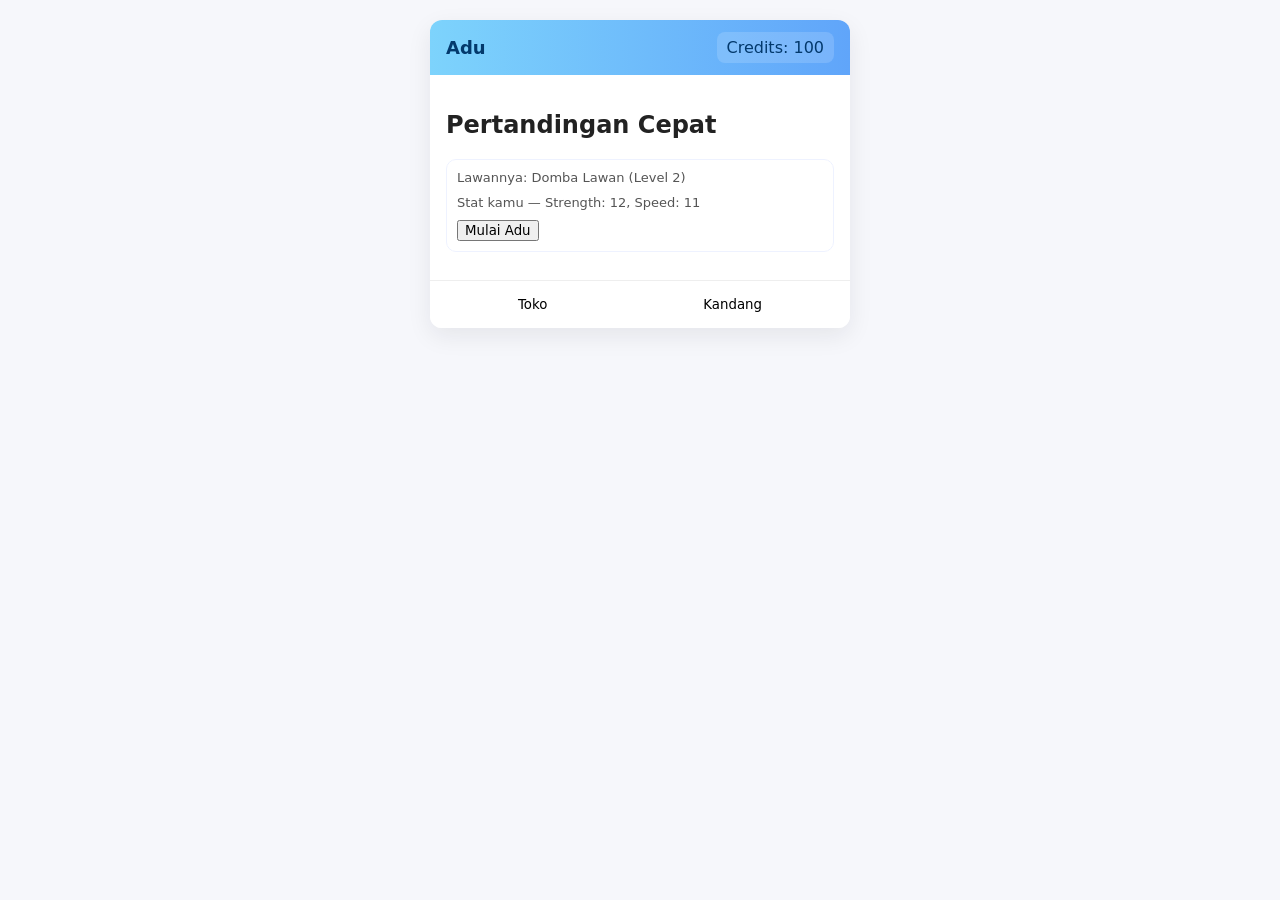
==== compete_mockup.html @ 68c41bdc "Deploying to gh-pages from @ okrullp78-rgb/GameDomba@0626486deee7e14381f2afb54296d77724984b6d 🚀" ====
<!doctype html>
<html lang="id">
<head>
  <meta charset="utf-8">
  <meta name="viewport" content="width=device-width,initial-scale=1">
  <title>GameDomba — Adu</title>
  <link rel="stylesheet" href="shop_style.css">
</head>
<body>
  <div class="app">
    <header>
      <h1>Adu</h1>
      <div class="hud"><div class="credit">Credits: <span id="credits">100</span></div></div>
    </header>
    <main>
      <section class="screen active">
        <h2>Pertandingan Cepat</h2>
        <div class="card">
          <p>Lawannya: Domba Lawan (Level 2)</p>
          <p>Stat kamu — Strength: 12, Speed: 11</p>
          <button id="fightBtn">Mulai Adu</button>
        </div>
        <div id="result" style="margin-top:12px"></div>
      </section>
    </main>
    <footer>
      <nav>
        <a href="shop_mockup.html"><button>Toko</button></a>
        <a href="stable_mockup.html"><button>Kandang</button></a>
      </nav>
    </footer>
  </div>
  <script>
    function rand(){return Math.random()*10}
    document.getElementById('fightBtn').addEventListener('click', ()=>{
      const myScore = 12*0.6 + 11*0.4 + rand();
      const oppScore = 10*0.6 + 9*0.4 + rand();
      const win = myScore>=oppScore;
      document.getElementById('result').textContent = win? 'Menang! +20 Credits':'Kalah. Coba latih lagi.';
    });
  </script>
</body>
</html>
---- shop_style.css ----
*{box-sizing:border-box;font-family:Inter, system-ui, Arial, sans-serif}
body{margin:0;background:#f6f7fb;color:#222}
.app{max-width:420px;margin:20px auto;background:#fff;border-radius:12px;overflow:hidden;box-shadow:0 8px 24px rgba(20,20,40,0.08)}
header{display:flex;justify-content:space-between;align-items:center;padding:12px 16px;background:linear-gradient(90deg,#7dd3fc,#60a5fa);color:#03396c}
header h1{margin:0;font-size:18px}
.hud{display:flex;gap:8px;align-items:center}
.hud .credit{background:rgba(255,255,255,0.15);padding:6px 10px;border-radius:8px}
main{padding:16px}
.screen{display:none}
.screen.active{display:block}
.shop-grid{display:grid;grid-template-columns:repeat(2,1fr);gap:12px}
.card{background:#fff;border:1px solid #eef2ff;padding:10px;border-radius:10px}
.card h4{margin:0 0 6px 0}
.card p{margin:0 0 10px 0;color:#555;font-size:13px}
.card-foot{display:flex;justify-content:space-between;align-items:center}
.card-foot button{background:#0ea5e9;color:#fff;border:none;padding:6px 8px;border-radius:8px}
footer{background:#fff;padding:10px;border-top:1px solid #eee}
footer nav{display:flex;justify-content:space-around}
footer button{background:transparent;border:0;padding:6px 8px;border-radius:8px}
.detail{padding:10px}
.detail-actions{display:flex;gap:8px;align-items:center}
.price{font-weight:600}
.toast{position:fixed;left:50%;transform:translateX(-50%);bottom:24px;background:#111;color:#fff;padding:8px 12px;border-radius:8px;opacity:0;transition:opacity .2s}
.toast.show{opacity:0.95}
#backBtn{background:transparent;border:0;margin-bottom:8px}
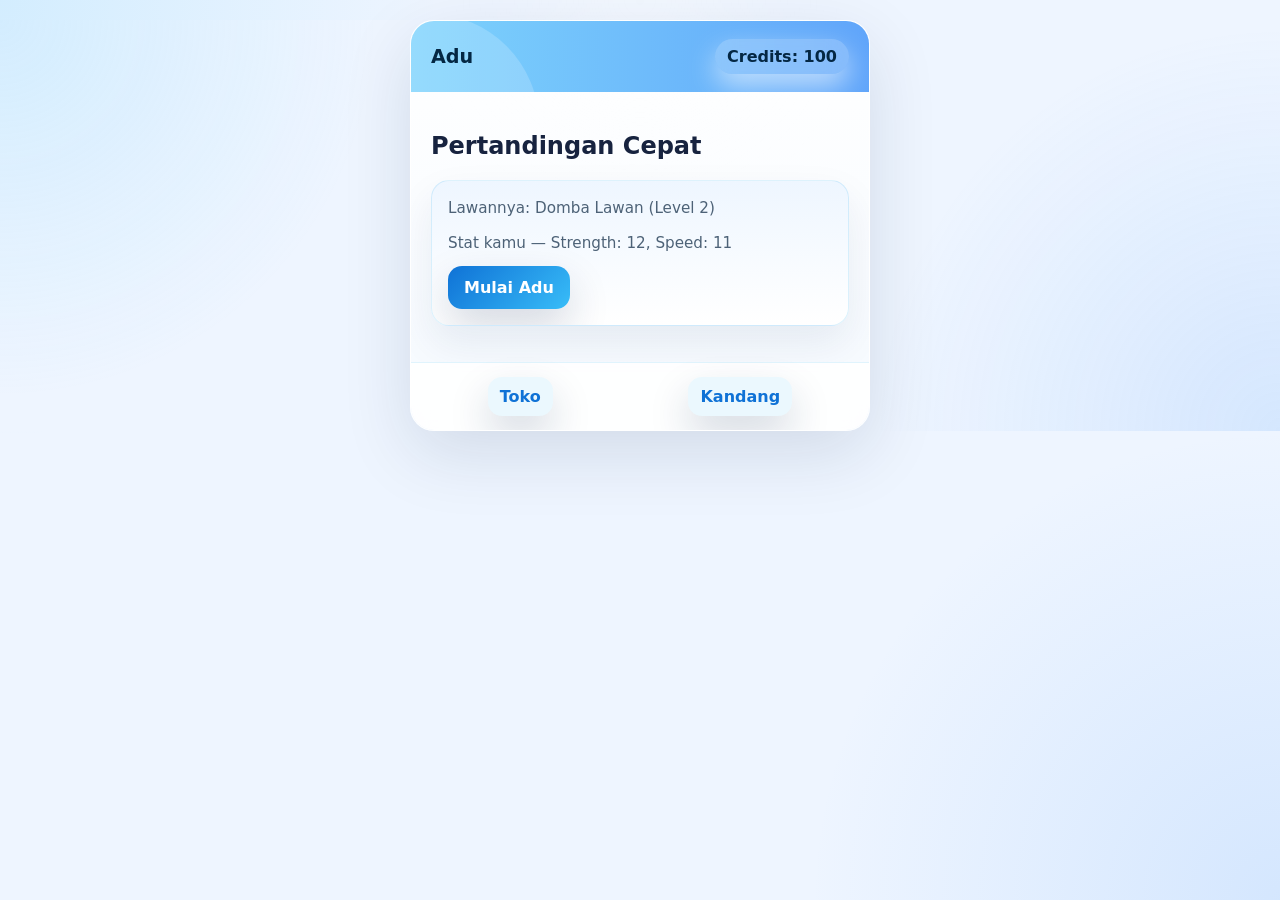
==== commit 1bd0165f: "Deploying to gh-pages from @ okrullp78-rgb/GameDomba@c6a2bfed3554b9da61ca49b2d74156db4e5d9eae 🚀" ====
--- a/compete_mockup.html
+++ b/compete_mockup.html
@@ -15,12 +15,12 @@
     <main>
       <section class="screen active">
         <h2>Pertandingan Cepat</h2>
-        <div class="card">
+        <div class="card result-card" id="battleCard">
           <p>Lawannya: Domba Lawan (Level 2)</p>
           <p>Stat kamu — Strength: 12, Speed: 11</p>
           <button id="fightBtn">Mulai Adu</button>
         </div>
-        <div id="result" style="margin-top:12px"></div>
+        <div id="result" class="result-text" style="margin-top:16px"></div>
       </section>
     </main>
     <footer>
@@ -32,11 +32,24 @@
   </div>
   <script>
     function rand(){return Math.random()*10}
+    const battleCard = document.getElementById('battleCard');
+    const resultEl = document.getElementById('result');
+
     document.getElementById('fightBtn').addEventListener('click', ()=>{
       const myScore = 12*0.6 + 11*0.4 + rand();
       const oppScore = 10*0.6 + 9*0.4 + rand();
-      const win = myScore>=oppScore;
-      document.getElementById('result').textContent = win? 'Menang! +20 Credits':'Kalah. Coba latih lagi.';
+      const win = myScore >= oppScore;
+      if (win) {
+        battleCard.classList.remove('lose');
+        battleCard.classList.add('win');
+        resultEl.textContent = 'Menang! +20 Credits';
+      } else {
+        battleCard.classList.remove('win');
+        battleCard.classList.add('lose');
+        resultEl.textContent = 'Kalah. Coba latih lagi.';
+      }
+      resultEl.classList.add('pop');
+      setTimeout(() => resultEl.classList.remove('pop'), 500);
     });
   </script>
 </body>
--- a/shop_style.css
+++ b/shop_style.css
@@ -1,25 +1,56 @@
-*{box-sizing:border-box;font-family:Inter, system-ui, Arial, sans-serif}
-body{margin:0;background:#f6f7fb;color:#222}
-.app{max-width:420px;margin:20px auto;background:#fff;border-radius:12px;overflow:hidden;box-shadow:0 8px 24px rgba(20,20,40,0.08)}
-header{display:flex;justify-content:space-between;align-items:center;padding:12px 16px;background:linear-gradient(90deg,#7dd3fc,#60a5fa);color:#03396c}
-header h1{margin:0;font-size:18px}
-.hud{display:flex;gap:8px;align-items:center}
-.hud .credit{background:rgba(255,255,255,0.15);padding:6px 10px;border-radius:8px}
-main{padding:16px}
-.screen{display:none}
-.screen.active{display:block}
-.shop-grid{display:grid;grid-template-columns:repeat(2,1fr);gap:12px}
-.card{background:#fff;border:1px solid #eef2ff;padding:10px;border-radius:10px}
-.card h4{margin:0 0 6px 0}
-.card p{margin:0 0 10px 0;color:#555;font-size:13px}
-.card-foot{display:flex;justify-content:space-between;align-items:center}
-.card-foot button{background:#0ea5e9;color:#fff;border:none;padding:6px 8px;border-radius:8px}
-footer{background:#fff;padding:10px;border-top:1px solid #eee}
-footer nav{display:flex;justify-content:space-around}
-footer button{background:transparent;border:0;padding:6px 8px;border-radius:8px}
+*{box-sizing:border-box;font-family:Inter, system-ui, Arial, sans-serif;scroll-behavior:smooth}
+:root{--bg:#eef5ff;--surface:#ffffff;--surface-strong:#f8fbff;--primary:#0f72d6;--primary-soft:#7dd3fc;--text:#17233f;--shadow:0 18px 40px rgba(15,39,85,0.12)}
+html,body{margin:0;padding:0;background:radial-gradient(circle at top left, rgba(125,211,252,0.24), transparent 28%), radial-gradient(circle at bottom right, rgba(96,165,250,0.18), transparent 30%), var(--bg);color:var(--text);min-height:100%}
+body::before{content:'';position:fixed;top:-20%;left:50%;width:360px;height:360px;background:radial-gradient(circle, rgba(255,255,255,0.35), transparent 60%);transform:translateX(-50%);pointer-events:none;filter:blur(45px)}
+.app{max-width:460px;margin:20px auto 40px;overflow:hidden;border-radius:24px;box-shadow:0 22px 70px rgba(9,30,66,0.12);background:linear-gradient(180deg, rgba(255,255,255,0.98), rgba(245,250,255,0.98));border:1px solid rgba(255,255,255,0.9)}
+header{display:flex;justify-content:space-between;align-items:center;padding:18px 20px;background:linear-gradient(90deg,#7dd3fc,#60a5fa);color:#042743;position:relative;overflow:hidden}
+header::after{content:'';position:absolute;left:-20%;top:-10%;width:220px;height:220px;background:rgba(255,255,255,0.18);border-radius:50%;animation:float 10s ease-in-out infinite}
+header h1{margin:0;font-size:1.2rem;z-index:1}
+.hud{display:flex;gap:10px;align-items:center;z-index:1}
+.hud .credit{background:rgba(255,255,255,0.24);padding:8px 12px;border-radius:999px;font-weight:600;backdrop-filter:blur(10px);box-shadow:0 12px 28px rgba(255,255,255,0.6)}
+main{padding:20px}
+.shop-hero{margin-bottom:18px;padding:18px 16px;background:linear-gradient(135deg, rgba(96,165,250,0.16), rgba(125,211,252,0.1));border-radius:18px;border:1px solid rgba(96,165,250,0.18);animation:fadeIn 0.6s ease forwards}
+.shop-hero h2{margin:0 0 6px;font-size:1.4rem}
+.shop-hero p{margin:0;color:#38517a;line-height:1.6}
+.screen{display:none;opacity:0;transform:translateY(12px);transition:opacity .4s ease, transform .4s ease}
+.screen.active{display:block;opacity:1;transform:translateY(0)}
+.shop-grid{display:grid;grid-template-columns:repeat(2,minmax(0,1fr));gap:14px}
+.card{background:var(--surface);border:1px solid rgba(14,165,233,0.12);padding:16px;border-radius:18px;box-shadow:var(--shadow);transition:transform .25s ease, box-shadow .25s ease,border-color .25s ease;position:relative;overflow:hidden;animation:fadeIn 0.5s ease forwards}
+.card:nth-child(1){animation-delay:.05s}
+.card:nth-child(2){animation-delay:.1s}
+.card:nth-child(3){animation-delay:.15s}
+.card:nth-child(4){animation-delay:.2s}
+.card::before{content:'';position:absolute;left:-50%;top:0;width:180%;height:100%;background:linear-gradient(120deg, transparent 0%, rgba(255,255,255,0.55) 45%, rgba(255,255,255,0.1) 55%, transparent 100%);transform:translateX(-100%) skewX(-20deg);transition:transform .6s ease;pointer-events:none}
+.card:hover{transform:translateY(-6px);box-shadow:0 26px 50px rgba(15,39,85,0.18);border-color:#60a5fa}
+.card:hover::before{transform:translateX(110%) skewX(-20deg)}
+.card h4{margin:0 0 8px 0;font-size:1rem}
+.card p{margin:0 0 12px;color:#4d6277;font-size:0.95rem;line-height:1.5}
+.card-foot{display:flex;justify-content:space-between;align-items:center;gap:12px}
+button, .card-foot button{font:inherit;cursor:pointer;transition:transform .2s ease, box-shadow .2s ease, background .2s ease}
+button{border:none;border-radius:14px;padding:12px 16px;background:linear-gradient(135deg, #0f72d6, #38bdf8);color:#fff;box-shadow:0 18px 40px rgba(15,39,85,0.18);font-weight:700}
+button:hover{transform:translateY(-2px);box-shadow:0 22px 46px rgba(15,39,85,0.22)}
+.detail-actions{display:flex;flex-wrap:wrap;gap:10px;align-items:center;margin-top:16px}
+.price{font-weight:700}
+footer{background:rgba(255,255,255,0.85);padding:14px 14px;border-top:1px solid rgba(14,165,233,0.12);backdrop-filter:blur(10px)}
+footer nav{display:flex;justify-content:space-around;gap:10px}
+footer button{width:100%;background:rgba(14,165,233,0.08);color:var(--primary);padding:10px 12px;border-radius:14px}
+footer button:hover{background:rgba(14,165,233,0.16)}
 .detail{padding:10px}
-.detail-actions{display:flex;gap:8px;align-items:center}
-.price{font-weight:600}
-.toast{position:fixed;left:50%;transform:translateX(-50%);bottom:24px;background:#111;color:#fff;padding:8px 12px;border-radius:8px;opacity:0;transition:opacity .2s}
-.toast.show{opacity:0.95}
-#backBtn{background:transparent;border:0;margin-bottom:8px}+.toast{position:fixed;left:50%;bottom:24px;transform:translateX(-50%) translateY(24px);background:rgba(15,39,85,0.96);color:#fff;padding:12px 16px;border-radius:16px;opacity:0;pointer-events:none;transition:opacity .2s ease, transform .2s ease;z-index:20}
+.toast.show{opacity:1;transform:translateX(-50%) translateY(0)}
+#backBtn{background:rgba(255,255,255,0.85);border:1px solid rgba(14,165,233,0.14);margin-bottom:12px;padding:8px 14px;border-radius:14px}
+.stable-grid{display:grid;grid-template-columns:1fr;gap:14px}
+.status-card{position:relative;overflow:hidden}
+.status-card::before{content:'🐑';position:absolute;right:16px;top:16px;font-size:48px;opacity:.16;animation:sway 5s ease-in-out infinite}
+.result-card{padding:16px;border-radius:18px;background:linear-gradient(180deg,#eef6ff,#ffffff);box-shadow:0 18px 40px rgba(15,39,85,0.08);border:1px solid rgba(14,165,233,0.14)}
+.result-card.win{border-color:#22c55e;background:linear-gradient(180deg,#ecfdf5,#ffffff)}
+.result-card.lose{border-color:#f97316;background:linear-gradient(180deg,#fff7ed,#ffffff)}
+.result-text{font-weight:700;animation:pop 0.4s ease}
+@keyframes float{0%,100%{transform:translateX(-50%) translateY(0)}50%{transform:translateX(-50%) translateY(10px)}}
+@keyframes sway{0%,100%{transform:translateX(0)}50%{transform:translateX(6px)}}
+@keyframes pop{0%{transform:scale(.92);opacity:0}100%{transform:scale(1);opacity:1}}
+@keyframes pulse{0%,100%{transform:scale(1)}50%{transform:scale(1.03)}}
+.pulse{animation:pulse .45s ease both}
+.pop{animation:pop .35s ease forwards}
+@keyframes fadeIn{0%{opacity:0;transform:translateY(18px)}100%{opacity:1;transform:translateY(0)}}
+@media (max-width:480px){.app{margin:10px;}.shop-grid{grid-template-columns:1fr}.card{padding:14px}header h1{font-size:1rem}.detail-actions{flex-direction:column;align-items:stretch}}
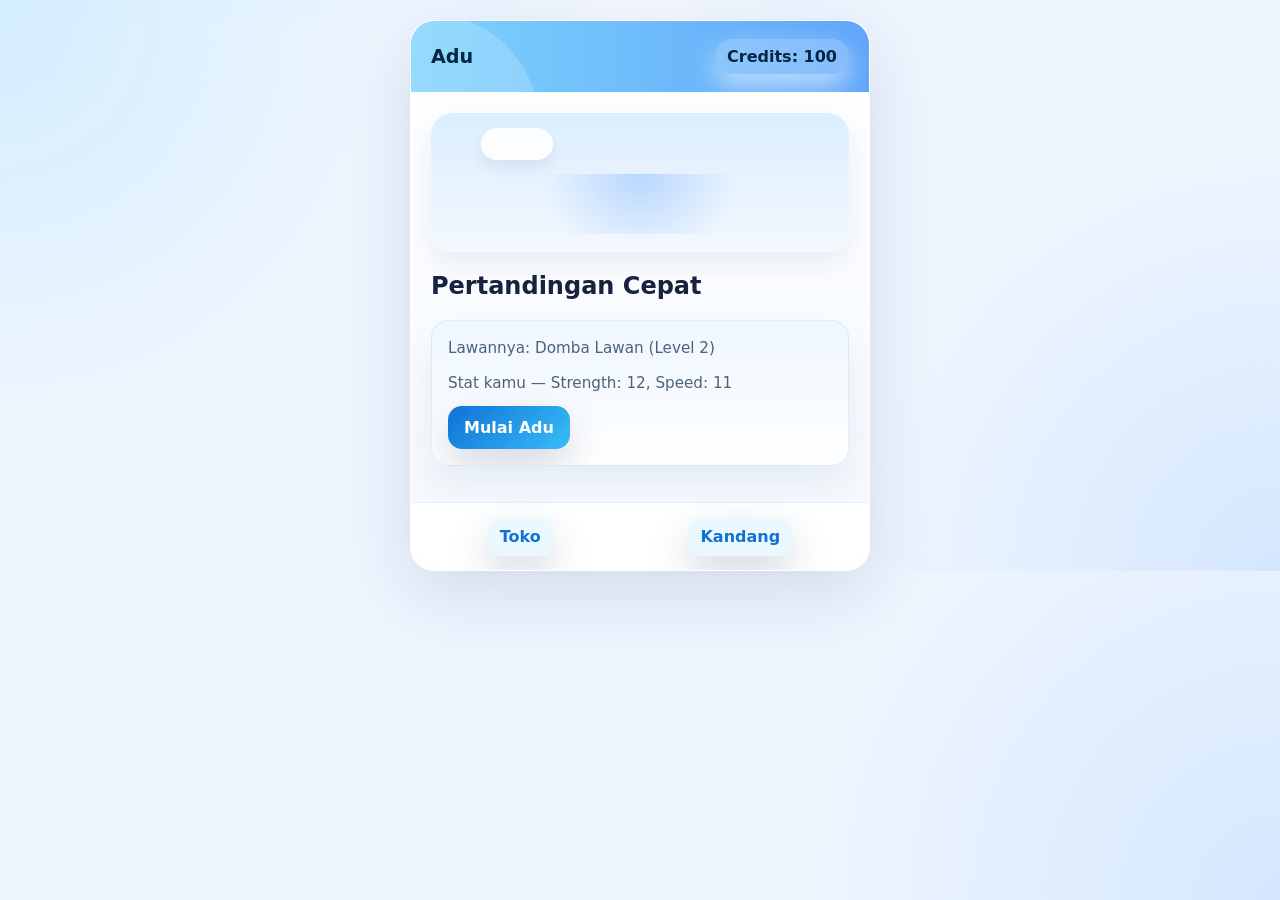
==== commit 92afefda: "Deploying to gh-pages from @ okrullp78-rgb/GameDomba@76fd89e5b4e55cabfdf55678e0e878db1e8cb1ad 🚀" ====
--- a/compete_mockup.html
+++ b/compete_mockup.html
@@ -14,6 +14,10 @@
     </header>
     <main>
       <section class="screen active">
+        <div class="sheep-scene">
+          <span class="cloud"></span>
+          <div class="sheep"><img src="assets/sheep.svg" alt="Domba"></div>
+        </div>
         <h2>Pertandingan Cepat</h2>
         <div class="card result-card" id="battleCard">
           <p>Lawannya: Domba Lawan (Level 2)</p>
--- a/shop_style.css
+++ b/shop_style.css
@@ -9,6 +9,16 @@
 .hud{display:flex;gap:10px;align-items:center;z-index:1}
 .hud .credit{background:rgba(255,255,255,0.24);padding:8px 12px;border-radius:999px;font-weight:600;backdrop-filter:blur(10px);box-shadow:0 12px 28px rgba(255,255,255,0.6)}
 main{padding:20px}
+.sheep-scene{position:relative;height:140px;margin-bottom:18px;border-radius:22px;background:linear-gradient(180deg, #dbeefd, #f4f8ff);overflow:hidden;box-shadow:inset 0 1px 0 rgba(255,255,255,0.9), 0 12px 30px rgba(15,39,85,0.08)}
+.sheep-scene::before{content:'';position:absolute;left:0;right:0;bottom:18px;height:60px;background:radial-gradient(circle at 50% 0, rgba(96,165,250,0.35), transparent 45%)}
+.sheep-scene .sheep{position:absolute;bottom:18px;left:-120px;width:120px;animation:walk 6s linear infinite}
+.sheep-scene .sheep img{width:100%;animation:bounce 1s ease-in-out infinite}
+.sheep-scene .cloud{position:absolute;top:16px;width:72px;height:32px;background:rgba(255,255,255,0.9);border-radius:999px;box-shadow:0 8px 18px rgba(15,39,85,0.08);animation:cloudmove 20s linear infinite}
+.sheep-scene .cloud:nth-child(1){left:12%;opacity:.95}
+.sheep-scene .cloud:nth-child(2){left:58%;top:8px;width:90px;height:38px;animation-duration:24s;opacity:.82}
+@keyframes walk{0%{left:-120px}70%{left:110%}100%{left:110%}}
+@keyframes bounce{0%,100%{transform:translateY(0)}50%{transform:translateY(-10px)}}
+@keyframes cloudmove{0%{transform:translateX(0)}100%{transform:translateX(-240px)}}
 .shop-hero{margin-bottom:18px;padding:18px 16px;background:linear-gradient(135deg, rgba(96,165,250,0.16), rgba(125,211,252,0.1));border-radius:18px;border:1px solid rgba(96,165,250,0.18);animation:fadeIn 0.6s ease forwards}
 .shop-hero h2{margin:0 0 6px;font-size:1.4rem}
 .shop-hero p{margin:0;color:#38517a;line-height:1.6}
